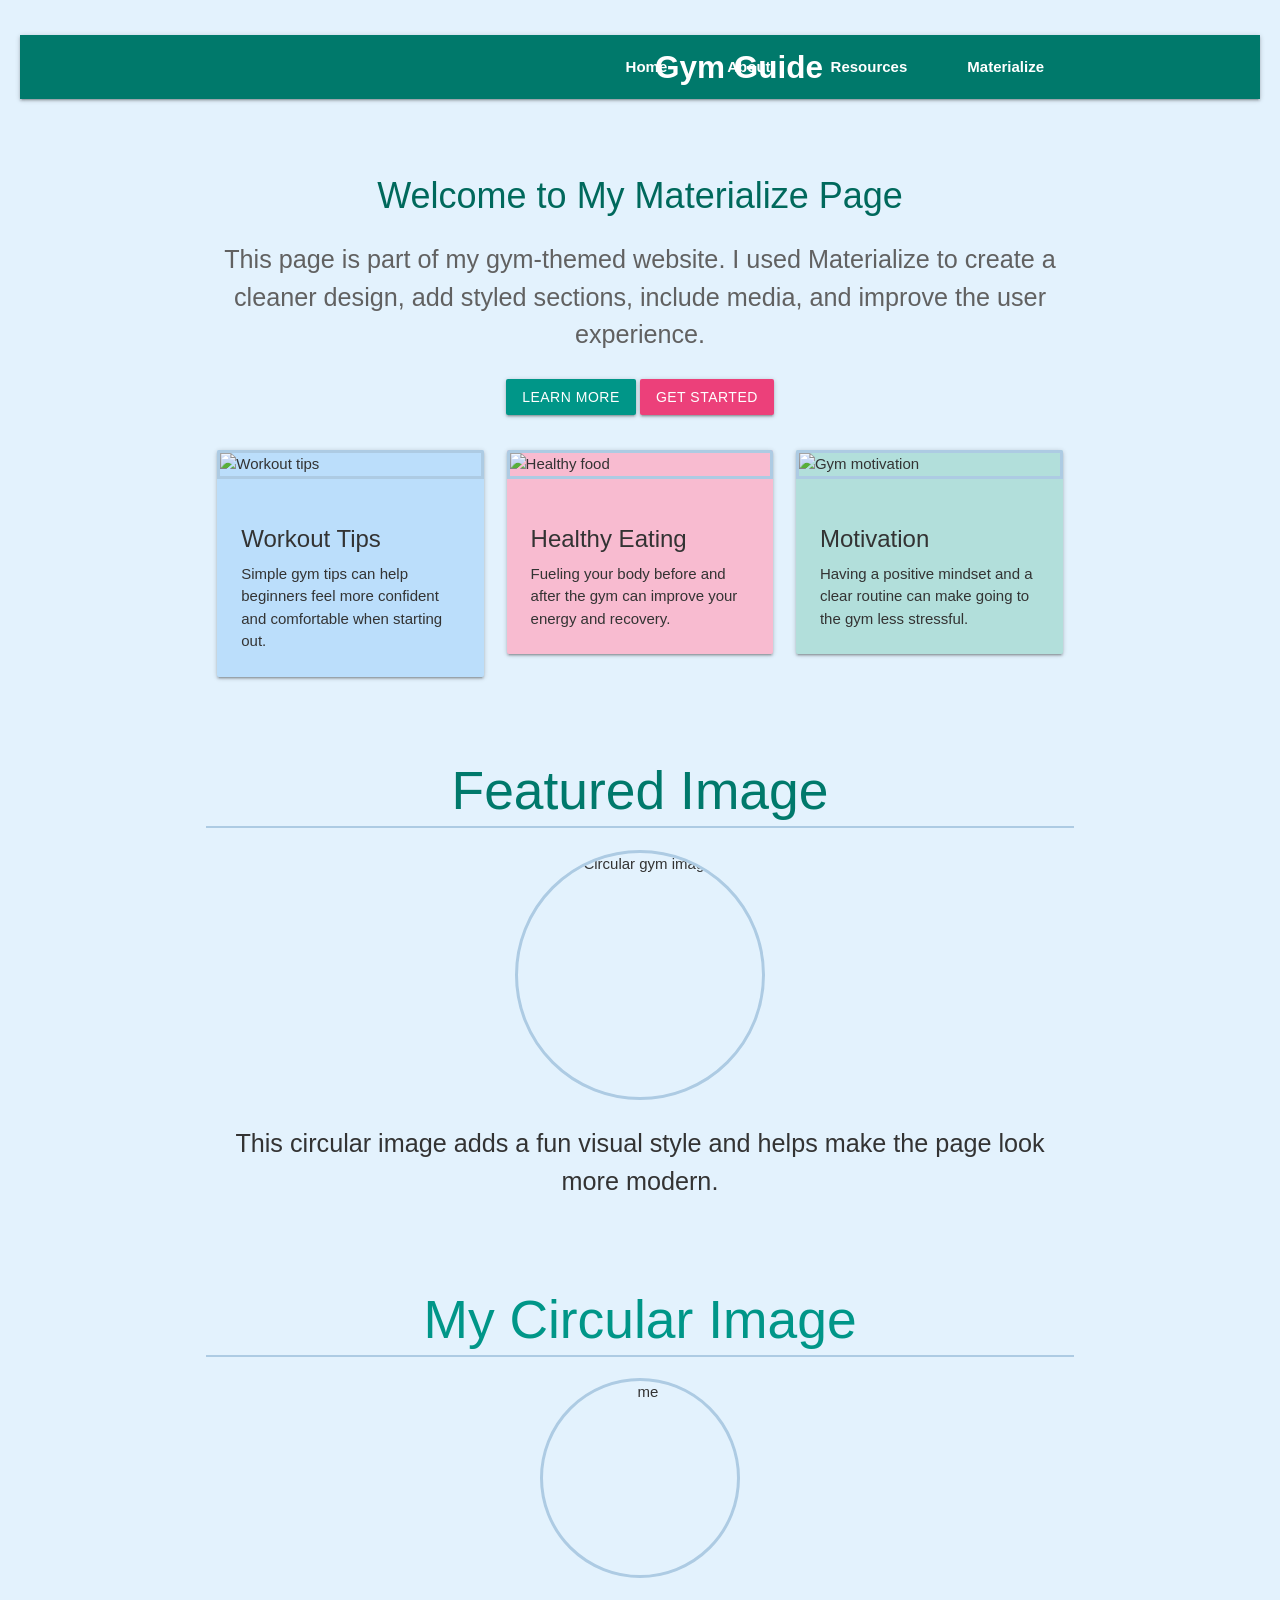
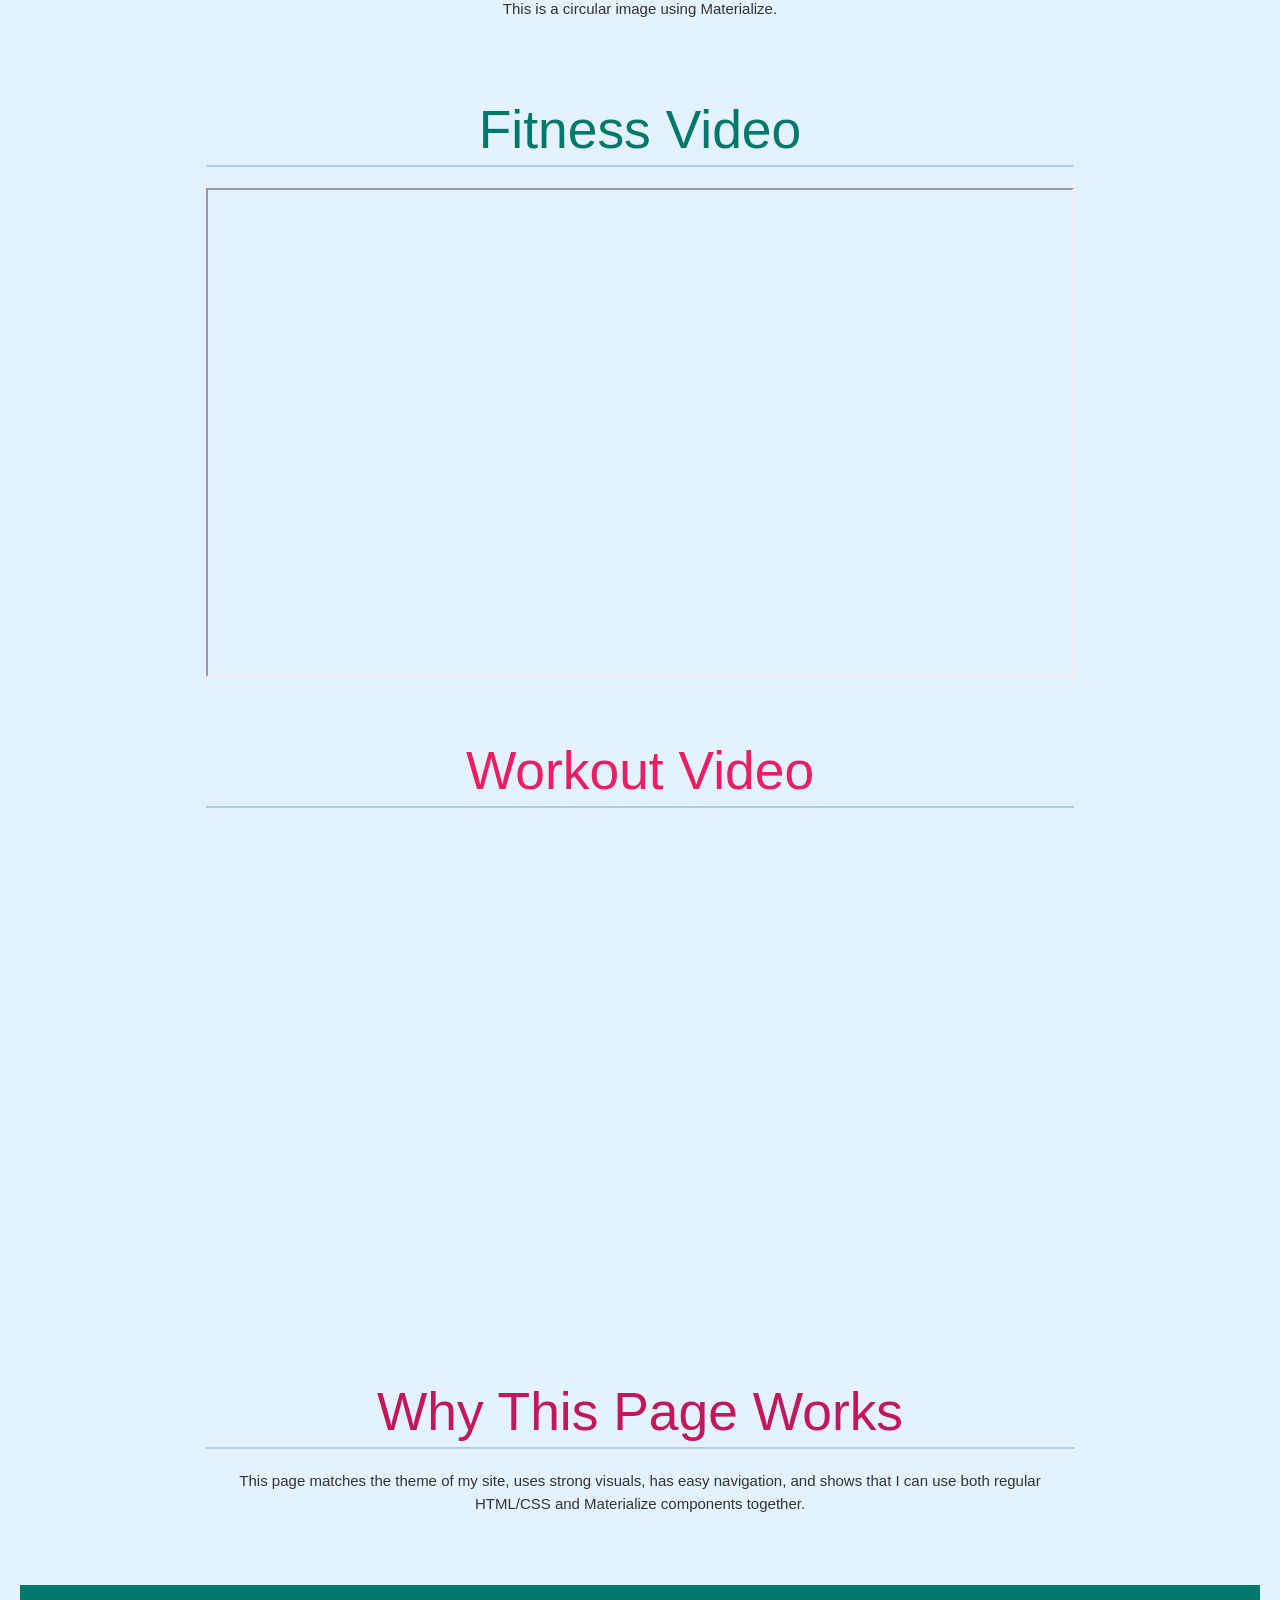
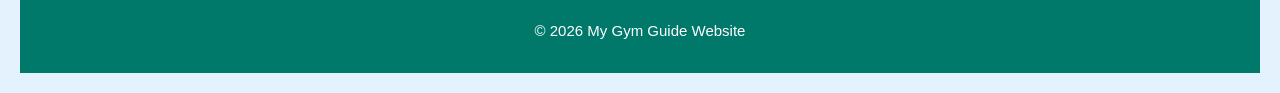
==== materialize.html @ ad6c5669 "Create materialize.html" ====
<!DOCTYPE html>
<html lang="en">
<head>
  <meta charset="UTF-8">
  <meta name="viewport" content="width=device-width, initial-scale=1.0">
  <title>Materialize Page</title>

  <!-- Materialize CSS CDN -->
  <link rel="stylesheet" href="https://cdnjs.cloudflare.com/ajax/libs/materialize/1.0.0/css/materialize.min.css">

  <!-- Your regular stylesheet -->
  <link rel="stylesheet" href="styles.css">
</head>
<body class="blue lighten-5">

  <!-- Navigation -->
  <nav class="teal darken-2">
    <div class="nav-wrapper container">
      <a href="index.html" class="brand-logo">Gym Guide</a>
      <ul id="nav-mobile" class="right hide-on-med-and-down">
        <li><a href="index.html">Home</a></li>
        <li><a href="about.html">About</a></li>
        <li><a href="resources.html">Resources</a></li>
        <li><a href="materialize.html">Materialize</a></li>
      </ul>
    </div>
  </nav>

  <!-- Header Section -->
  <div class="container">
    <div class="section center">
      <h1 class="teal-text text-darken-3">Welcome to My Materialize Page</h1>
      <p class="flow-text grey-text text-darken-2">
        This page is part of my gym-themed website. I used Materialize to create a cleaner design,
        add styled sections, include media, and improve the user experience.
      </p>
      <a class="waves-effect waves-light btn teal">Learn More</a>
      <a class="waves-effect waves-light btn pink lighten-1">Get Started</a>
    </div>

    <!-- Cards Section -->
    <div class="row">
      <div class="col s12 m4">
        <div class="card blue lighten-4">
          <div class="card-image">
            <img src="images/workout1.jpg" alt="Workout tips">
          </div>
          <div class="card-content">
            <span class="card-title">Workout Tips</span>
            <p>Simple gym tips can help beginners feel more confident and comfortable when starting out.</p>
          </div>
        </div>
      </div>

      <div class="col s12 m4">
        <div class="card pink lighten-4">
          <div class="card-image">
            <img src="images/workout2.jpg" alt="Healthy food">
          </div>
          <div class="card-content">
            <span class="card-title">Healthy Eating</span>
            <p>Fueling your body before and after the gym can improve your energy and recovery.</p>
          </div>
        </div>
      </div>

      <div class="col s12 m4">
        <div class="card teal lighten-4">
          <div class="card-image">
            <img src="images/workout3.jpg" alt="Gym motivation">
          </div>
          <div class="card-content">
            <span class="card-title">Motivation</span>
            <p>Having a positive mindset and a clear routine can make going to the gym less stressful.</p>
          </div>
        </div>
      </div>
    </div>

    <!-- Circular Image Section -->
    <div class="section center">
      <h2 class="teal-text text-darken-2">Featured Image</h2>
      <img src="images/workout4.jpg" alt="Circular gym image" class="circle responsive-img" style="width: 250px; height: 250px; object-fit: cover;">
      <p class="flow-text">
        This circular image adds a fun visual style and helps make the page look more modern.
      </p>
    </div>
<div class="section center">
  <h2 class="teal-text">My Circular Image</h2>

  <img src="images/yourimage.jpg" alt="me" 
       class="circle responsive-img" 
       style="width:200px; height:200px; object-fit:cover;">

  <p>This is a circular image using Materialize.</p>
</div>
    <!-- Video Embed Section -->
    <div class="section">
      <h2 class="center teal-text text-darken-2">Fitness Video</h2>
      <div class="video-container">
        <iframe width="853" height="480" src="https://www.youtube.com/embed/ml6cT4AZdqI" title="YouTube video player" allowfullscreen></iframe>
      </div>
    </div>
<div class="section">
  <h2 class="center pink-text">Workout Video</h2>

  <div class="video-container">
    <iframe width="853" height="480" 
      src="https://www.youtube.com/embed/ml6cT4AZdqI" 
      frameborder="0" allowfullscreen>
    </iframe>
  </div>
</div>
    <!-- Extra Content -->
    <div class="section center">
      <h2 class="pink-text text-darken-2">Why This Page Works</h2>
      <p>
        This page matches the theme of my site, uses strong visuals, has easy navigation, and shows
        that I can use both regular HTML/CSS and Materialize components together.
      </p>
    </div>
  </div>

  <!-- Footer -->
  <footer class="page-footer teal darken-2">
    <div class="container center">
      <p class="white-text">© 2026 My Gym Guide Website</p>
    </div>
  </footer>

  <!-- Materialize JS CDN -->
  <script src="https://cdnjs.cloudflare.com/ajax/libs/materialize/1.0.0/js/materialize.min.js"></script>
</body>
</html>
---- styles.css ----
/* Body Styling */
body {
  font-family: Arial, Helvetica, sans-serif;
  background-color: #f4f7fb;
  color: #333;
  margin: 0;
  padding: 20px;
}

/* Headers */
h1 {
  color: #2a4d69;
  text-align: center;
  font-size: 36px;
}

h2 {
  color: #4b86b4;
  border-bottom: 2px solid #adcbe3;
  padding-bottom: 5px;
}

h3 {
  color: #2a4d69;
}

/* Navigation */
nav {
  text-align: center;
  margin-top: 15px;
  margin-bottom: 20px;
}

nav a {
  text-decoration: none;
  color: #2a4d69;
  font-weight: bold;
  margin: 0 15px;
}

nav a:hover {
  color: #4b86b4;
}

/* Images */
img {
  display: block;
  margin: 20px auto;
  border: 3px solid #adcbe3;
  border-radius: 8px;
  max-width: 100%;
  height: auto;
}

/* Blockquote */
blockquote {
  background-color: #e7eff6;
  border-left: 5px solid #4b86b4;
  padding: 15px;
  font-style: italic;
  margin: 20px 0;
}

/* Table */
table {
  width: 100%;
  border-collapse: collapse;
  margin-top: 20px;
}

th {
  background-color: #4b86b4;
  color: white;
  padding: 10px;
}

td {
  border: 1px solid #ccc;
  padding: 10px;
  text-align: center;
}

tr:nth-child(even) {
  background-color: #f2f2f2;
}

/* Lists */
ul, ol {
  margin-left: 20px;
}

li {
  margin-bottom: 8px;
}

/* Sections */
section, aside {
  background-color: white;
  padding: 20px;
  margin-bottom: 20px;
  border-radius: 8px;
}

/* Footer */
footer {
  margin-top: 40px;
  padding: 15px;
  background-color: #2a4d69;
  color: white;
  text-align: center;
}
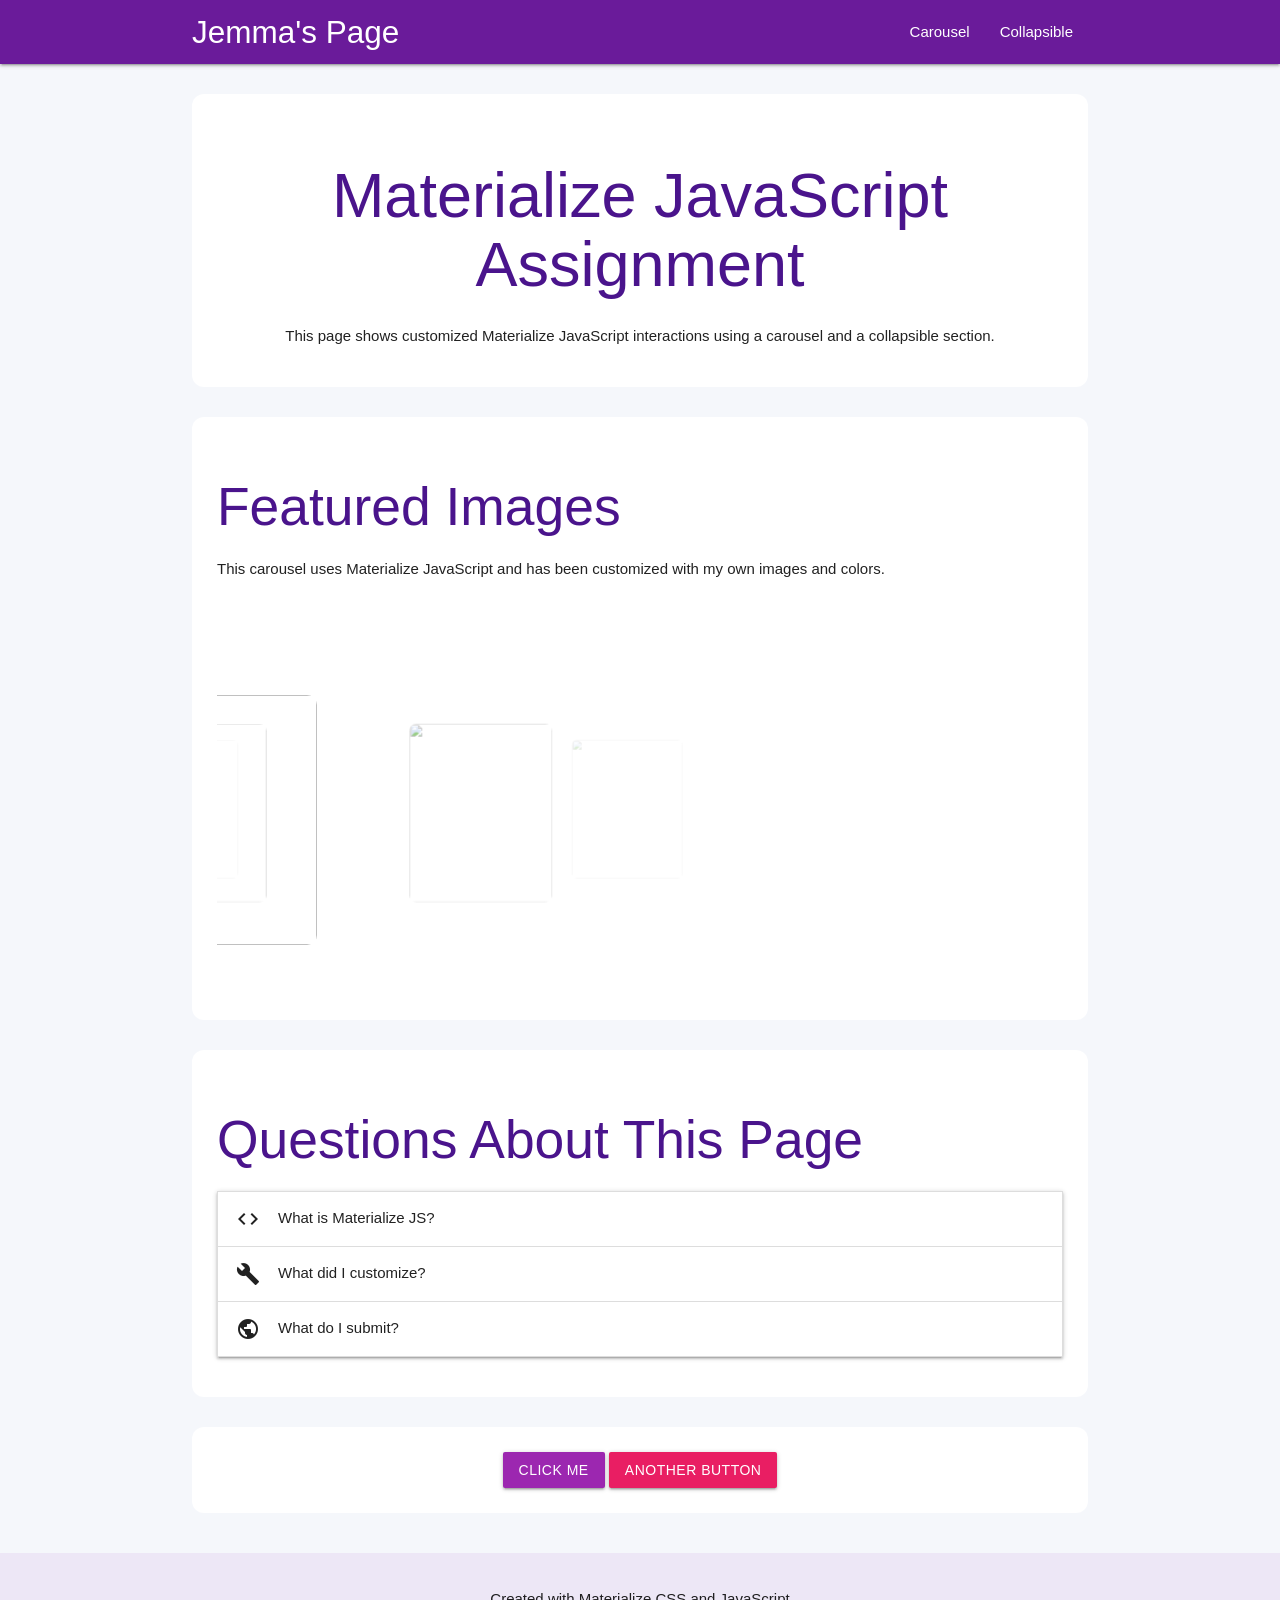
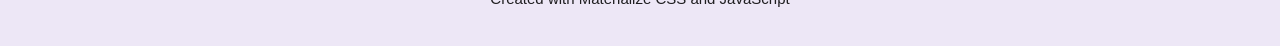
==== commit 7fb84847: "Update materialize.html" ====
--- a/materialize.html
+++ b/materialize.html
@@ -3,132 +3,152 @@
 <head>
   <meta charset="UTF-8">
   <meta name="viewport" content="width=device-width, initial-scale=1.0">
-  <title>Materialize Page</title>
+  <title>My Materialize JS Page</title>
 
-  <!-- Materialize CSS CDN -->
+  <!-- Google Icons -->
+  <link href="https://fonts.googleapis.com/icon?family=Material+Icons" rel="stylesheet">
+
+  <!-- Materialize CSS -->
   <link rel="stylesheet" href="https://cdnjs.cloudflare.com/ajax/libs/materialize/1.0.0/css/materialize.min.css">
 
-  <!-- Your regular stylesheet -->
-  <link rel="stylesheet" href="styles.css">
+  <style>
+    body {
+      background-color: #f5f7fb;
+    }
+
+    nav {
+      background-color: #6a1b9a;
+    }
+
+    h1, h2 {
+      color: #4a148c;
+    }
+
+    .section-box {
+      background: white;
+      padding: 25px;
+      margin-top: 30px;
+      border-radius: 12px;
+    }
+
+    .carousel .carousel-item img {
+      height: 250px;
+      object-fit: cover;
+      border-radius: 10px;
+    }
+
+    footer {
+      margin-top: 40px;
+      padding: 20px;
+      text-align: center;
+      background-color: #ede7f6;
+    }
+  </style>
 </head>
-<body class="blue lighten-5">
+<body>
 
-  <!-- Navigation -->
-  <nav class="teal darken-2">
+  <!-- Navbar -->
+  <nav>
     <div class="nav-wrapper container">
-      <a href="index.html" class="brand-logo">Gym Guide</a>
+      <a href="#" class="brand-logo">Jemma's Page</a>
       <ul id="nav-mobile" class="right hide-on-med-and-down">
-        <li><a href="index.html">Home</a></li>
-        <li><a href="about.html">About</a></li>
-        <li><a href="resources.html">Resources</a></li>
-        <li><a href="materialize.html">Materialize</a></li>
+        <li><a href="#carousel-section">Carousel</a></li>
+        <li><a href="#faq-section">Collapsible</a></li>
       </ul>
     </div>
   </nav>
 
-  <!-- Header Section -->
   <div class="container">
-    <div class="section center">
-      <h1 class="teal-text text-darken-3">Welcome to My Materialize Page</h1>
-      <p class="flow-text grey-text text-darken-2">
-        This page is part of my gym-themed website. I used Materialize to create a cleaner design,
-        add styled sections, include media, and improve the user experience.
+    <div class="section-box">
+      <h1 class="center-align">Materialize JavaScript Assignment</h1>
+      <p class="center-align">
+        This page shows customized Materialize JavaScript interactions using a carousel and a collapsible section.
       </p>
-      <a class="waves-effect waves-light btn teal">Learn More</a>
-      <a class="waves-effect waves-light btn pink lighten-1">Get Started</a>
     </div>
 
-    <!-- Cards Section -->
-    <div class="row">
-      <div class="col s12 m4">
-        <div class="card blue lighten-4">
-          <div class="card-image">
-            <img src="images/workout1.jpg" alt="Workout tips">
-          </div>
-          <div class="card-content">
-            <span class="card-title">Workout Tips</span>
-            <p>Simple gym tips can help beginners feel more confident and comfortable when starting out.</p>
-          </div>
-        </div>
-      </div>
+    <!-- Carousel Section -->
+    <div id="carousel-section" class="section-box">
+      <h2>Featured Images</h2>
+      <p>This carousel uses Materialize JavaScript and has been customized with my own images and colors.</p>
 
-      <div class="col s12 m4">
-        <div class="card pink lighten-4">
-          <div class="card-image">
-            <img src="images/workout2.jpg" alt="Healthy food">
-          </div>
-          <div class="card-content">
-            <span class="card-title">Healthy Eating</span>
-            <p>Fueling your body before and after the gym can improve your energy and recovery.</p>
-          </div>
-        </div>
-      </div>
-
-      <div class="col s12 m4">
-        <div class="card teal lighten-4">
-          <div class="card-image">
-            <img src="images/workout3.jpg" alt="Gym motivation">
-          </div>
-          <div class="card-content">
-            <span class="card-title">Motivation</span>
-            <p>Having a positive mindset and a clear routine can make going to the gym less stressful.</p>
-          </div>
-        </div>
+      <div class="carousel">
+        <a class="carousel-item" href="#one!">
+          <img src="https://images.unsplash.com/photo-1500530855697-b586d89ba3ee">
+        </a>
+        <a class="carousel-item" href="#two!">
+          <img src="https://images.unsplash.com/photo-1493246507139-91e8fad9978e">
+        </a>
+        <a class="carousel-item" href="#three!">
+          <img src="https://images.unsplash.com/photo-1507525428034-b723cf961d3e">
+        </a>
+        <a class="carousel-item" href="#four!">
+          <img src="https://images.unsplash.com/photo-1519389950473-47ba0277781c">
+        </a>
+        <a class="carousel-item" href="#five!">
+          <img src="https://images.unsplash.com/photo-1521737604893-d14cc237f11d">
+        </a>
       </div>
     </div>
 
-    <!-- Circular Image Section -->
-    <div class="section center">
-      <h2 class="teal-text text-darken-2">Featured Image</h2>
-      <img src="images/workout4.jpg" alt="Circular gym image" class="circle responsive-img" style="width: 250px; height: 250px; object-fit: cover;">
-      <p class="flow-text">
-        This circular image adds a fun visual style and helps make the page look more modern.
-      </p>
+    <!-- Collapsible Section -->
+    <div id="faq-section" class="section-box">
+      <h2>Questions About This Page</h2>
+
+      <ul class="collapsible">
+        <li>
+          <div class="collapsible-header">
+            <i class="material-icons">code</i>What is Materialize JS?
+          </div>
+          <div class="collapsible-body">
+            <span>Materialize JS adds interactive features like carousels, collapsibles, modals, and more.</span>
+          </div>
+        </li>
+
+        <li>
+          <div class="collapsible-header">
+            <i class="material-icons">build</i>What did I customize?
+          </div>
+          <div class="collapsible-body">
+            <span>I changed the colors, added my own heading text, used my own images, and organized the layout to match my page style.</span>
+          </div>
+        </li>
+
+        <li>
+          <div class="collapsible-header">
+            <i class="material-icons">public</i>What do I submit?
+          </div>
+          <div class="collapsible-body">
+            <span>I will upload this updated page to GitHub and submit the published GitHub Pages URL.</span>
+          </div>
+        </li>
+      </ul>
     </div>
-<div class="section center">
-  <h2 class="teal-text">My Circular Image</h2>
 
-  <img src="images/yourimage.jpg" alt="me" 
-       class="circle responsive-img" 
-       style="width:200px; height:200px; object-fit:cover;">
-
-  <p>This is a circular image using Materialize.</p>
-</div>
-    <!-- Video Embed Section -->
-    <div class="section">
-      <h2 class="center teal-text text-darken-2">Fitness Video</h2>
-      <div class="video-container">
-        <iframe width="853" height="480" src="https://www.youtube.com/embed/ml6cT4AZdqI" title="YouTube video player" allowfullscreen></iframe>
-      </div>
-    </div>
-<div class="section">
-  <h2 class="center pink-text">Workout Video</h2>
-
-  <div class="video-container">
-    <iframe width="853" height="480" 
-      src="https://www.youtube.com/embed/ml6cT4AZdqI" 
-      frameborder="0" allowfullscreen>
-    </iframe>
-  </div>
-</div>
-    <!-- Extra Content -->
-    <div class="section center">
-      <h2 class="pink-text text-darken-2">Why This Page Works</h2>
-      <p>
-        This page matches the theme of my site, uses strong visuals, has easy navigation, and shows
-        that I can use both regular HTML/CSS and Materialize components together.
-      </p>
+    <!-- Button Example -->
+    <div class="section-box center-align">
+      <a class="waves-effect waves-light btn purple">Click Me</a>
+      <a class="waves-effect waves-light btn pink">Another Button</a>
     </div>
   </div>
 
-  <!-- Footer -->
-  <footer class="page-footer teal darken-2">
-    <div class="container center">
-      <p class="white-text">© 2026 My Gym Guide Website</p>
-    </div>
+  <footer>
+    <p>Created with Materialize CSS and JavaScript</p>
   </footer>
 
-  <!-- Materialize JS CDN -->
+  <!-- Materialize JS -->
   <script src="https://cdnjs.cloudflare.com/ajax/libs/materialize/1.0.0/js/materialize.min.js"></script>
+
+  <script>
+    document.addEventListener('DOMContentLoaded', function() {
+      const carousels = document.querySelectorAll('.carousel');
+      M.Carousel.init(carousels, {
+        fullWidth: false,
+        indicators: true
+      });
+
+      const collapsibles = document.querySelectorAll('.collapsible');
+      M.Collapsible.init(collapsibles);
+    });
+  </script>
 </body>
 </html>
